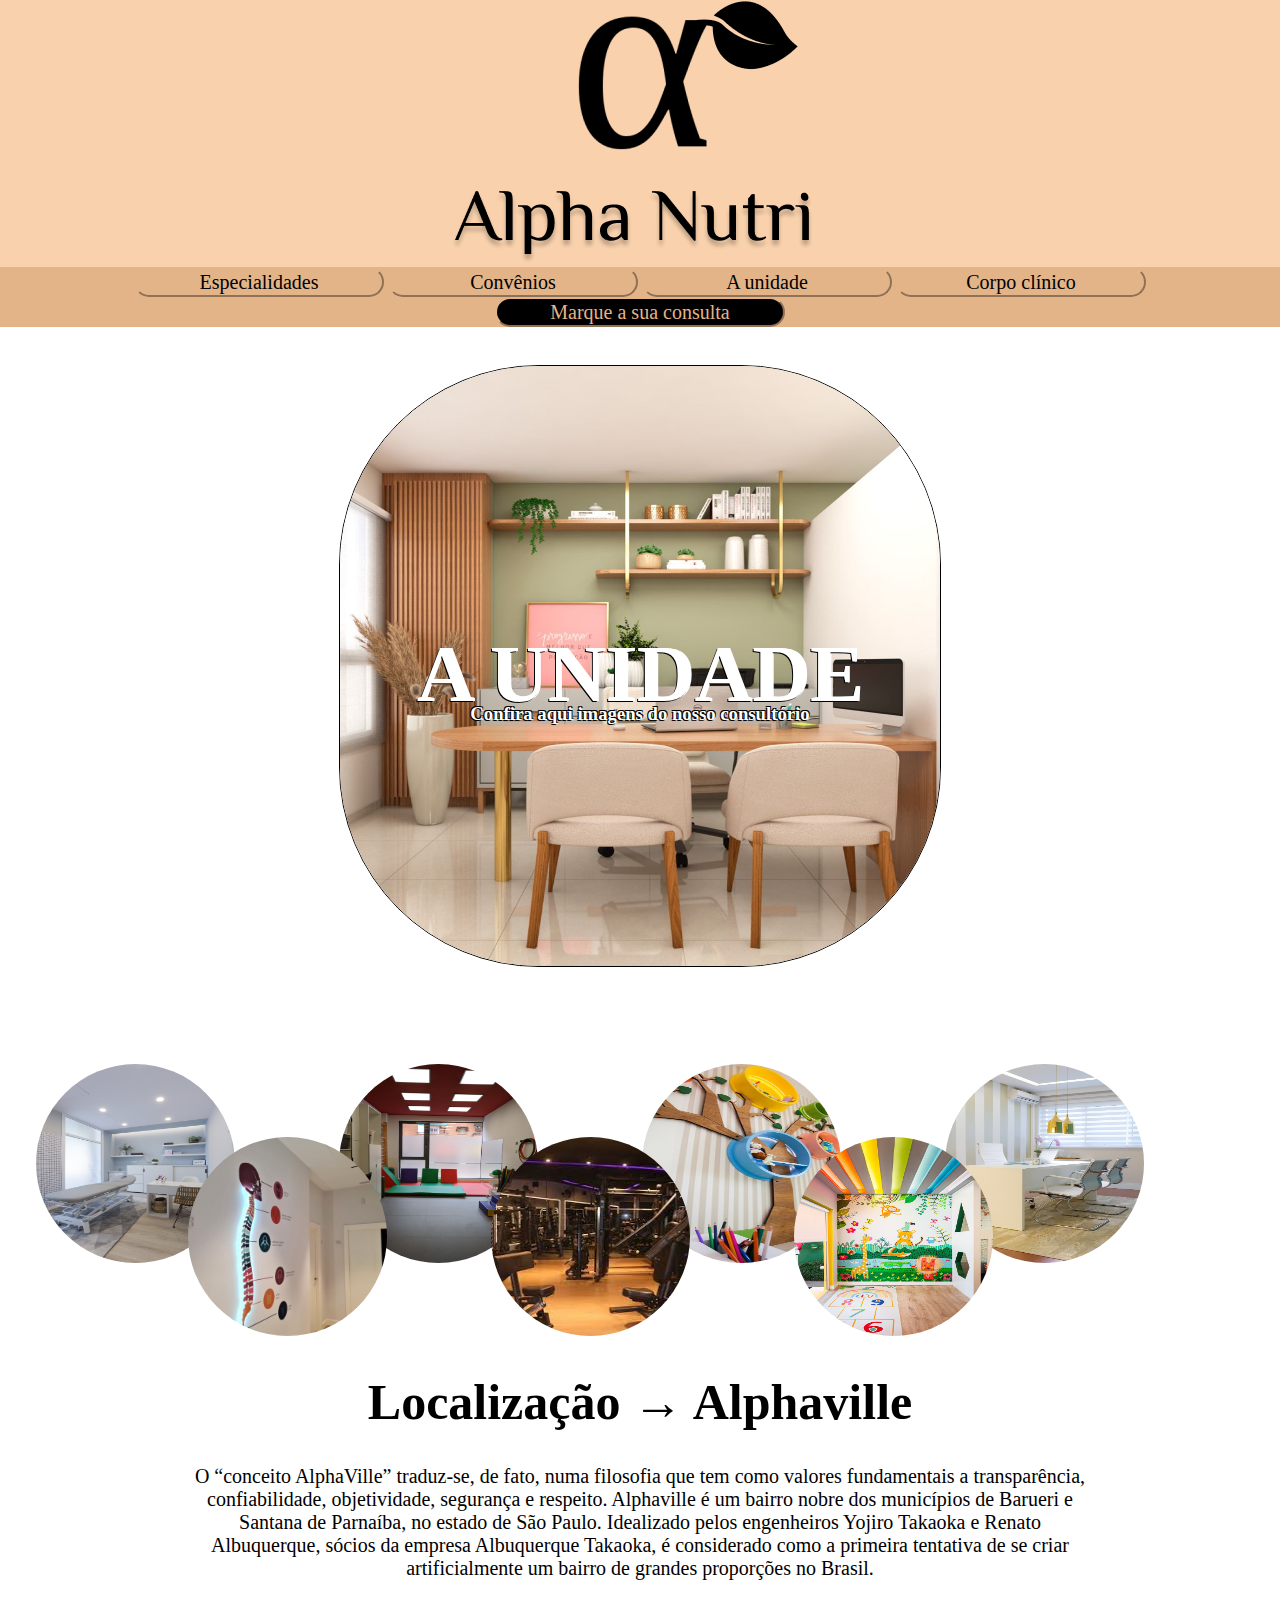
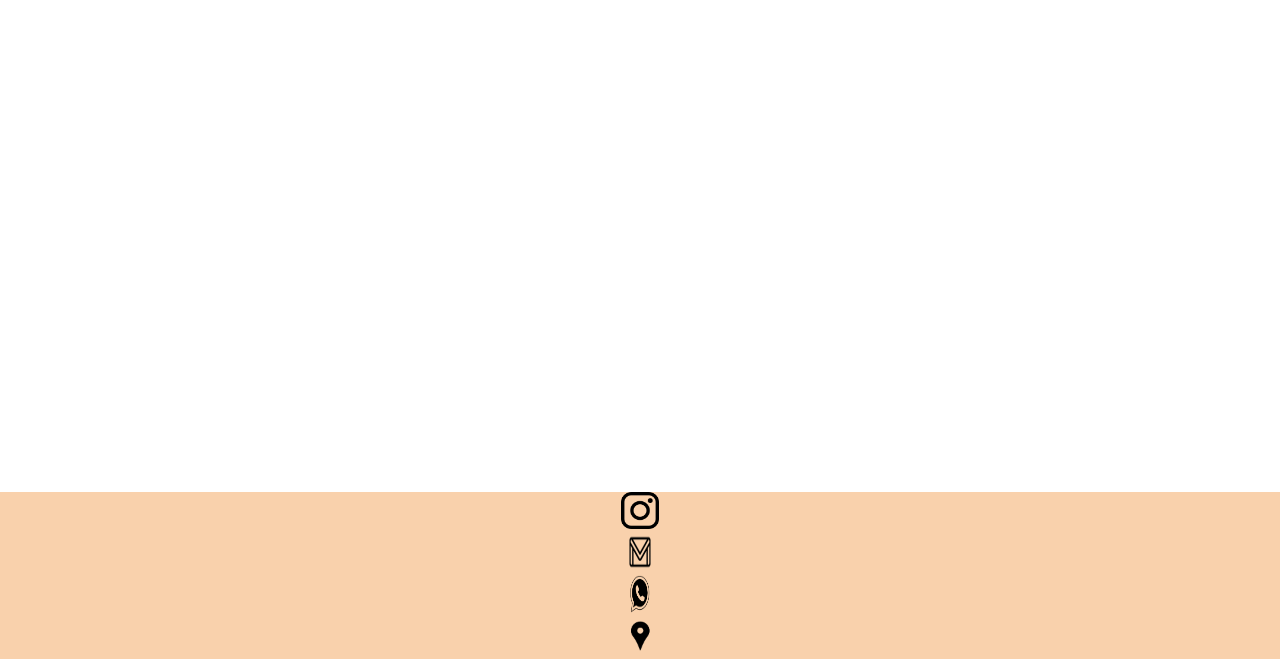
==== unidade.html @ 93374dcc "Add files via upload" ====
<!DOCTYPE html>
<html lang="pt-br">

<head>
    <meta charset="UTF-8">
    <meta http-equiv="X-UA-Compatible" content="IE=edge">
    <meta name="viewport" content="width=device-width, initial-scale=1.0">
    <title>A unidade</title>
    <link rel="stylesheet" href="unidade.css">
</head>

<body>
    <center>
        <header>
            <div class="alpha">
                <a href="index.html"><img src="CAPTURA.png"></a>
            </div>

            <div class="segundocabeçalho">


                <button class="oi"><a href="especialidades.html">Especialidades</a></button>
                <button class="oi"><a href="convênio.html">Convênios</a></button>
                <button class="oi"><a href="unidade.html">A unidade</a></button>
                <button class="oi"><a href="corpo clínico.html">Corpo clínico</a></button>
                <button class="mm"><a class="marque" href="marque a sua consulta.html">Marque a sua
                        consulta</a></button>


            </div>

        </header>

        <main>

            <div class="imgimg">
                <img src="IMAGEM CONSULTÓRIO.jpg">
            </div>

            <div class="txtcns">
                <h1>A UNIDADE</h1>
            </div>

            <div class="mtt">

                <h3>
                    Confira aqui imagens do nosso consultório
                </h3>

            </div>

            <div class="bolinhas">

                <img src="IMAGEM MACA.png">
                <img src="IMAGEM AUTISMO.jpg">
                <img src="IMAGEM DECORAÇÃO.jpg">
                <img src="IMAGEM UNIDADE.jpg">
                <img src="IMAGEM FISIOTERAPIA.jpg">
                <img src="IMAGEM ACADEMIA.jpg">
                <img src="IMAGEM ESPAÇO INFANTIL.jpg">

            </div>




            <h1>Localização → Alphaville</h1>


            <p>
                O “conceito AlphaVille” traduz-se, de fato, numa filosofia que tem como valores fundamentais a
                transparência, confiabilidade, objetividade, segurança e respeito. Alphaville é um bairro nobre dos
                municípios de Barueri e Santana de Parnaíba, no estado de São Paulo.
                Idealizado pelos engenheiros Yojiro Takaoka e Renato Albuquerque, sócios da empresa Albuquerque Takaoka,
                é considerado como a primeira tentativa de se criar artificialmente um bairro de grandes proporções no
                Brasil.
            </p>

            <iframe
                src="https://www.google.com/maps/embed?pb=!1m18!1m12!1m3!1d29276.363111144557!2d-46.88371141850574!3d-23.476857422378384!2m3!1f0!2f0!3f0!3m2!1i1024!2i768!4f13.1!3m3!1m2!1s0x94cf03aaf6d062af%3A0x2c22de58cd7f17f1!2sAlphaville%2C%20Santana%20de%20Parna%C3%ADba%20-%20SP%2C%2006542-115!5e0!3m2!1spt-BR!2sbr!4v1680706583490!5m2!1spt-BR!2sbr"
                width="600" height="450" style="border:0;" allowfullscreen="" loading="lazy"
                referrerpolicy="no-referrer-when-downgrade"></iframe>


        </main>

        <div class="footer">
            <footer>

                <div class="instagram">
                    <img src="instagram.png">
                </div>

                <div class="gmail">
                    <img src="gmail.png">

                </div>

                <div class="whatsapp">
                    <img src="whatsapp.png">
                </div>


                <div class="maps">
                    <img src="maps.png">
                </div>

        </div>

        </footer>
    </center>
</body>

</html>
---- unidade.css ----
.alpha {
    background-color: #F9D1AC;
    text-align: center;
}

body {
    font-family: 'Times New Roman', Times, serif;
}

.segundocabeçalho {
    background-color: #e3b488;
    text-align: center;
    font-family: 'Times New Roman', Times, serif;
}

******button :hover {
    color: #e3b488;
    background-color: rgb(0, 0, 0);
    border-radius: 60px;
    padding: 3px;
    width: 250px;
    height: 30px;
}

h4 {
    font-family: 'Times New Roman', Times, serif;
}

button {
    width: 250px;
    height: 30px;
    background-color: #e3b488;
    border-color: #e3b488;
    border-radius: 50px;
    font-family: 'Times New Roman', Times, serif;
}

button a {
    text-decoration: none;
    color: #000000;
    font-size: 20px
}

.mm {
    background-color: black;
    width: 290px;
    height: 30px;
}

.marque {
    margin: 1cm;
    font-size: 20px;
    color: #e3b488;
    width: 300px;
    height: 30px;
}

h1 {
    font-size: 50px;
}

body {
    margin: 0;
    font-family: 'Times New Roman', Times, serif;

}

.clínica {
    margin-left: 2cm;
    margin-right: 2cm;
}

.imgimg img {
    justify-content: center;
    width: 600px;
    height: 600px;
    border-radius: 200px;
    border: 1px solid #000000;
    margin-top: 1cm;
}

.txtcns h1 {
    position: relative;
    margin-top: 1cm;
    top: -380px;
    color: rgb(255, 255, 255);
    font-size: 80px;
    text-shadow:
        -1px 1px 0px #000000,
        1px 0px 0px #ffffff;
}

iframe {
    width: 100%;
}

.mtt h3 {
    position: relative;
    top: -450px;
    color: white;
}

p {
    margin-left: 5cm;
    margin-right: 5cm;
    font-size: 20px;
}

.bolinhas img {
    width: 199px;
    height: 199px;
    border-radius: 100%;
    margin: -130px 100px 0px 0px;
}

.bolinhas img:hover {
    -webkit-box-shadow: 0px 0px 50px #ff7b00;
    -webkit-transform: rotate(360deg);
}



h3 {
    text-shadow:
        -1px -1px 0px #000000,
        -1px 1px 0px #000000,
        1px -1px 0px #000000,
        1px 0px 0px #ffffff;
}




footer {
    background-color: #F9D1AC;
    font-family: 'Times New Roman', Times, serif;
    margin-top: 1cm;
    text-align: center;
}

.instagram img {
    width: 1cm;
    height: 1cm;
}

.gmail img {
    width: 1cm;
    height: 1cm;
}

.whatsapp img {
    width: 1cm;
    height: 1cm;
}


.maps img{
    width: 1cm;
    height: 1cm;
}
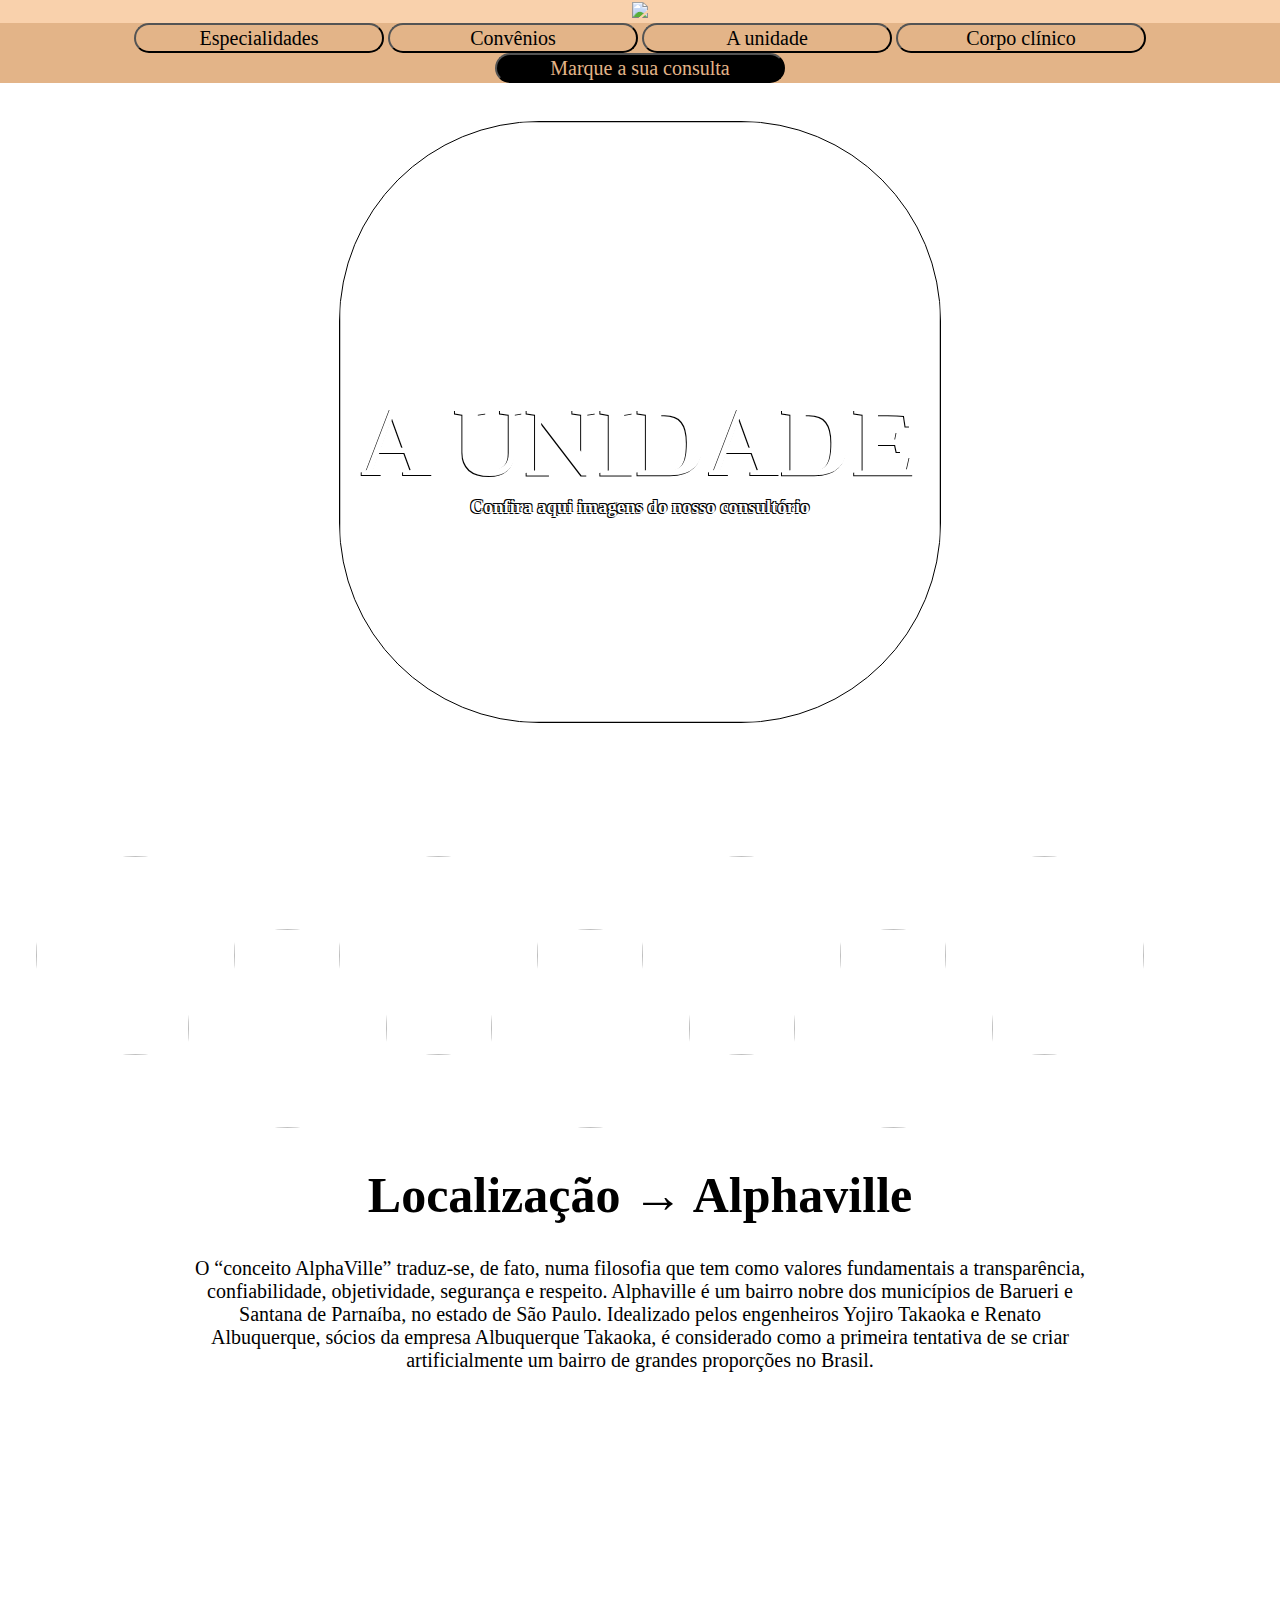
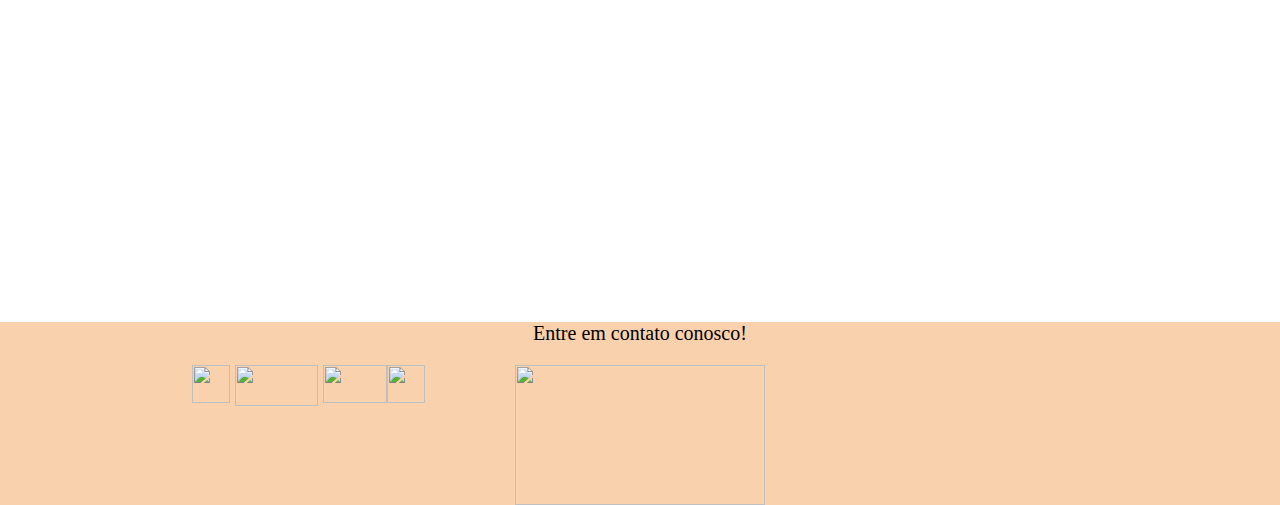
==== commit 46c09d5a: "Add files via upload" ====
--- a/unidade.html
+++ b/unidade.html
@@ -13,7 +13,7 @@
     <center>
         <header>
             <div class="alpha">
-                <a href="index.html"><img src="CAPTURA.png"></a>
+                <a href="index.html"><img src="IMAGENS/CAPTURA.png"></a>
             </div>
 
             <div class="segundocabeçalho">
@@ -34,7 +34,7 @@
         <main>
 
             <div class="imgimg">
-                <img src="IMAGEM CONSULTÓRIO.jpg">
+                <img src="IMAGENS/IMAGEM CONSULTÓRIO.jpg">
             </div>
 
             <div class="txtcns">
@@ -51,13 +51,14 @@
 
             <div class="bolinhas">
 
-                <img src="IMAGEM MACA.png">
-                <img src="IMAGEM AUTISMO.jpg">
-                <img src="IMAGEM DECORAÇÃO.jpg">
-                <img src="IMAGEM UNIDADE.jpg">
-                <img src="IMAGEM FISIOTERAPIA.jpg">
-                <img src="IMAGEM ACADEMIA.jpg">
-                <img src="IMAGEM ESPAÇO INFANTIL.jpg">
+                <img src="IMAGENS/IMAGEM MACA.png">
+                <img src="IMAGENS/IMAGEM AUTISMO.jpg">
+                <img src="IMAGENS/IMAGEM DECORAÇÃO.jpg">
+                <img src="IMAGENS/IMAGEM UNIDADE.jpg">
+                <img src="IMAGENS/IMAGEM FISIOTERAPIA.jpg">
+                <img src="IMAGENS/IMAGEM ACADEMIA.jpg">
+                <img src="IMAGENS/IMAGEM ESPAÇO INFANTIL.jpg">
+
 
             </div>
 
@@ -84,31 +85,51 @@
 
         </main>
 
-        <div class="footer">
-            <footer>
-
-                <div class="instagram">
-                    <img src="instagram.png">
-                </div>
-
-                <div class="gmail">
-                    <img src="gmail.png">
-
-                </div>
-
-                <div class="whatsapp">
-                    <img src="whatsapp.png">
-                </div>
 
 
-                <div class="maps">
-                    <img src="maps.png">
+        <footer>
+            <p>
+                Entre em contato conosco!
+            </p>
+
+            <div class="container">
+                <div class="imgss">
+                    <div class="instagram">
+                        <a href="https://www.instagram.com/" target="_blank">
+                            <img src="IMAGENS/instagram.png">
+                        </a>
+                    </div>
+
+                    <div class="whatsapp">
+                        <a href="https://web.whatsapp.com/" target="_blank">
+                            <img src="IMAGENS/whatsapp.png">
+
+                        </a>
+                    </div>
+
+                    <div class="gmail">
+                        <a href="https://mail.google.com" target="_blank">
+                            <img src="IMAGENS/gmail.png">
+
+                        </a>
+                    </div>
+
+
+                    <div class="linkedin">
+                        <a href="https://br.linkedin.com/?src=go-pa&trk=sem-ga_campid.12619604099_asid.122510712920_crid.654028510027_kw.linked_d.c_tid.kwd-103941963_n.g_mt.e_geo.1001773&mcid=6821526239111716925&cid=&gclid=CjwKCAjwov6hBhBsEiwAvrvN6H8knoGRFs-rotK3qJhCUnYVZH5eDVN6QGvPMiwPpNorxS_9vmRgIxoC_r0QAvD_BwE&gclsrc=aw.ds"
+                            target="_blank">
+                            <img src="IMAGENS/linkedin.png">
+                        </a>
+                    </div>
+
+
+                    <div class="logofinal">
+                        <img src="IMAGENS/logo final.png">
+                    </div>
                 </div>
-
-        </div>
-
+            </div>
         </footer>
-    </center>
 </body>
+</center>
 
 </html>--- a/unidade.css
+++ b/unidade.css
@@ -13,29 +13,22 @@
     font-family: 'Times New Roman', Times, serif;
 }
 
-******button :hover {
-    color: #e3b488;
-    background-color: rgb(0, 0, 0);
-    border-radius: 60px;
-    padding: 3px;
-    width: 250px;
-    height: 30px;
-}
-
 h4 {
     font-family: 'Times New Roman', Times, serif;
+    width: 15%;
 }
 
 button {
     width: 250px;
     height: 30px;
     background-color: #e3b488;
-    border-color: #e3b488;
+    border-color: #000000;
     border-radius: 50px;
     font-family: 'Times New Roman', Times, serif;
+
 }
 
-button a {
+a {
     text-decoration: none;
     color: #000000;
     font-size: 20px
@@ -84,7 +77,7 @@
     margin-top: 1cm;
     top: -380px;
     color: rgb(255, 255, 255);
-    font-size: 80px;
+    font-size: 100px;
     text-shadow:
         -1px 1px 0px #000000,
         1px 0px 0px #ffffff;
@@ -114,7 +107,7 @@
 }
 
 .bolinhas img:hover {
-    -webkit-box-shadow: 0px 0px 50px #ff7b00;
+    -webkit-box-shadow: 0px 0px 50px #e3b488;
     -webkit-transform: rotate(360deg);
 }
 
@@ -130,31 +123,57 @@
 
 
 
-
 footer {
     background-color: #F9D1AC;
     font-family: 'Times New Roman', Times, serif;
-    margin-top: 1cm;
-    text-align: center;
+    margin-top: 2cm;
+}
+
+.container {
+    display: flex;
+    align-items: end;
+    margin-left: 15%;
+
+}
+
+.logofinal img {
+    display: flex;
+    margin-left: 90px;
+    width: 250px;
+    height: 140px;
+    border-right: #000000;
 }
 
 .instagram img {
     width: 1cm;
     height: 1cm;
+    margin-left: 100px;
+    margin: 0px 5px 10px 0px;
 }
 
 .gmail img {
+    width: 1.7cm;
+    height: 1cm;
+
+}
+
+.whatsapp img {
+    width: 2.2cm;
+    height: 1.1cm;
+    margin: 0px 5px 10px 0px;
+}
+
+.linkedin img {
     width: 1cm;
     height: 1cm;
 }
 
-.whatsapp img {
-    width: 1cm;
-    height: 1cm;
+.imgss{
+    display:flex;
+    justify-content: center;
 }
 
-
-.maps img{
-    width: 1cm;
-    height: 1cm;
+h5 {
+    text-decoration: none;
+    color: #000000;
 }